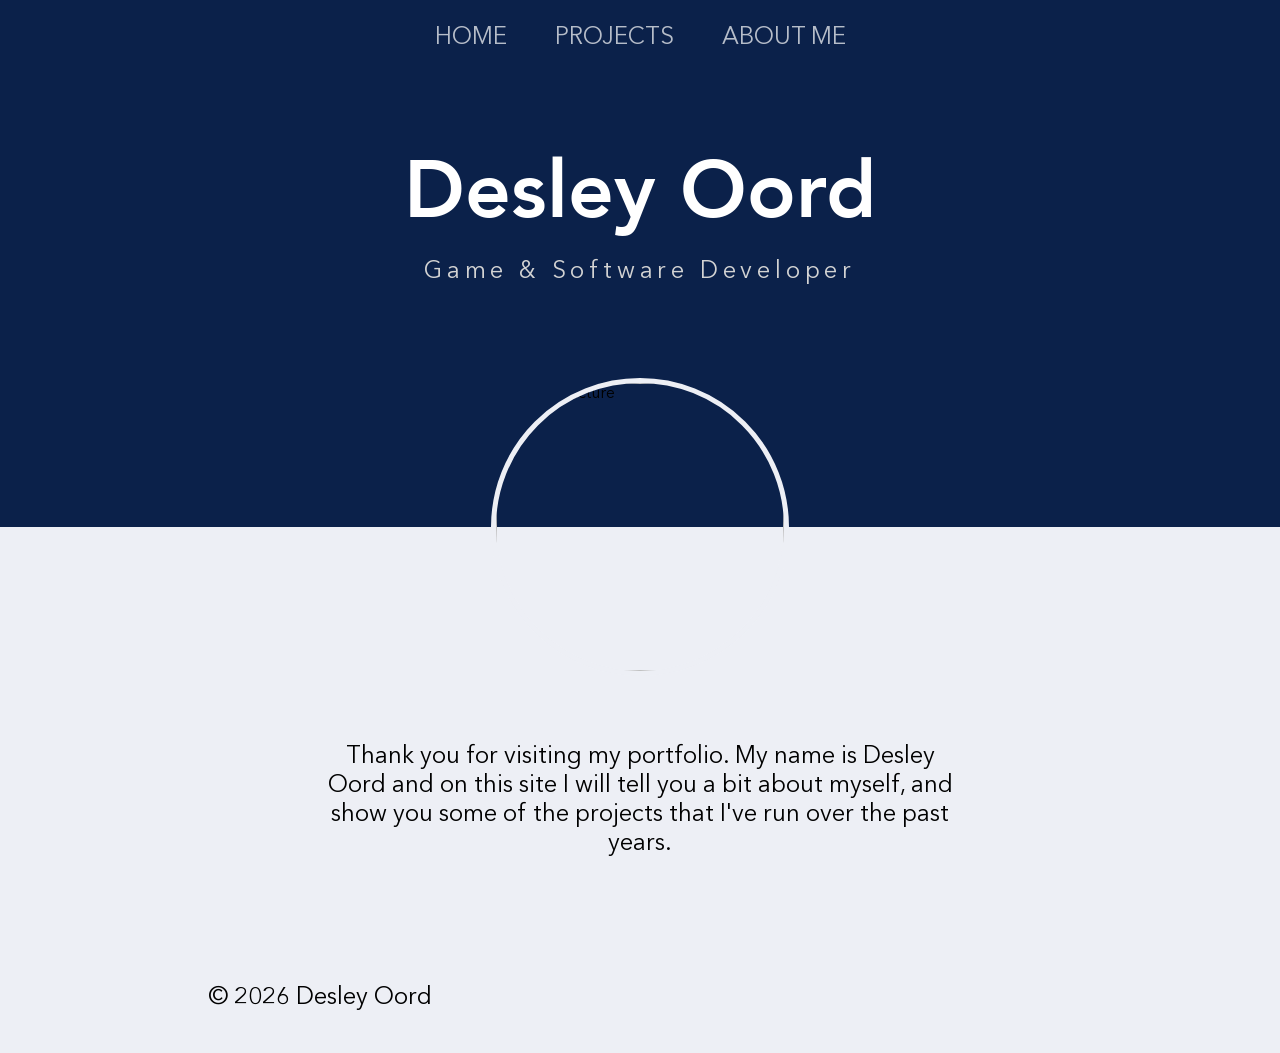
==== index.html @ 692f9636 "Fix hierarchy" ====
<html lang="en-US">
    <head>
        <meta charset="UTF-8">
        <title>Desley Oord</title>
        <meta name="description" 
        content="The homepage of Desley Oord's website"/>

        <link rel="stylesheet" href="/CSS/shared.css">
        <link rel="stylesheet" href="/CSS/index.css">
    </head>

    <body>
        <div id="header"></div>

        <main>
            <section class="profile">
                <div class="profile-text">
                    <h1>Desley Oord</h1>
                    <h2>Game & Software Developer</h2>
                </div>

                <img src="/Media/Profile.png" alt="Profile picture" class="profile-pic">
            </section>

            <section class="content">
                <p>Thank you for visiting my portfolio. My name is Desley Oord and on this site I will tell you a bit about myself, and show you some of the projects that I've run over the past years.</p>
            </section>
        </main>

        <div id="footer"></div>

        <script src="/JavaScript/component.js"></script>
    </body>
</html>
---- CSS/shared.css ----
@font-face {
    font-family: "Avenir";
    src: url("/Fonts/Avenir-Regular.woff2") format("woff2");
    font-weight: 300;
}

@font-face {
    font-family: "Avenir";
    src: url("/Fonts/Avenir-Heavy.woff2") format("woff2");
    font-weight: 800;
}

html, body {
    margin: 0;
    min-height: 100vh;
}

body {
    font-family: "Avenir", Arial, Helvetica, sans-serif;

    background: linear-gradient(
        to bottom,
        rgb(11, 33, 74) 0%,
        rgb(11, 33, 74) 50%,
        rgb(237, 239, 245) 50%,
        rgb(237, 239, 245) 100%
    );
}

header {
    width: 100%;
    background: rgb(11, 33, 74);
    padding: 1.5rem 0;
}

nav {
    display: flex;
    justify-content: center;
    align-items: center;
    gap: 3rem;
}

nav a {
    color: white;
    text-decoration: none;
    font-size: 1.5rem;
    opacity: 0.7;
}

nav a:hover {
    opacity: 1;
}

footer {
    width: 100%;
    background: rgb(237, 239, 245);
    color: black;
    text-align: center;
    padding: 1rem 0;
}
---- CSS/index.css ----
body {
    margin: 0;
    font-family: "Avenir", Arial, Helvetica, sans-serif;
}

.profile {
    height: 50vh;
    background: rgb(11, 33, 74);

    display: flex;
    flex-direction: column;
    align-items: center;
    justify-content: flex-end;

    position: relative;
}

.profile-text {
    text-align: center;
    position: relative;
    z-index: 1;
    transform: translateY(-15rem);
}

.profile-pic {
    width: 18em;
    height: 18em;

    border-radius: 50%;
    border: 5px solid rgb(237, 239, 245);

    object-fit: cover;

    position: absolute;
    bottom: 0;
    transform: translateY(50%);
    z-index: 0;
}

.content {
    height: 25vh;
    background: rgb(237, 239, 245);

    display: flex;
    justify-content: center;
    padding-top: 12rem;
}

h1 {
    font-size: 5rem;
    color: white;

    margin: 0;
}

h2 {
    font-weight: normal;
    letter-spacing: .2em;
    color: lightgray;

    margin: .5em 0 0;
}

p {
    font-size: 1.5rem;
    font-weight: normal;
    
    max-width: 50vw;
    text-align: center;
}
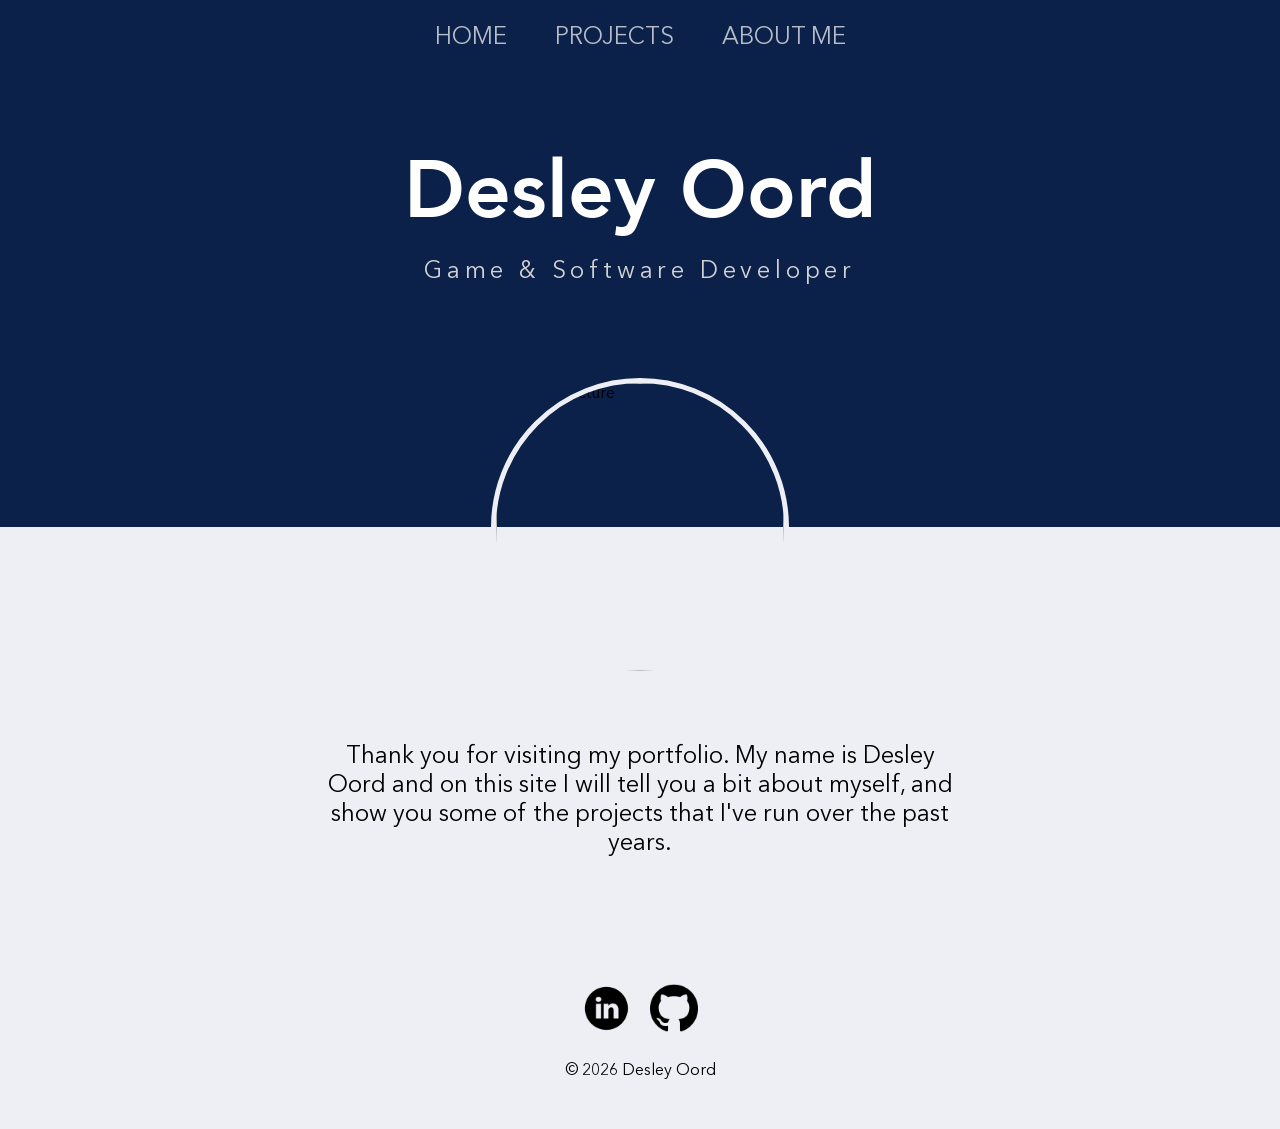
==== commit 9f9b8846: "Improved footer and added links" ====
--- a/index.html
+++ b/index.html
@@ -1,7 +1,7 @@
 <html lang="en-US">
     <head>
         <meta charset="UTF-8">
-        <title>Desley Oord</title>
+        <title>HOME | Desley Oord</title>
         <meta name="description" 
         content="The homepage of Desley Oord's website"/>
 
@@ -23,7 +23,7 @@
             </section>
 
             <section class="content">
-                <p>Thank you for visiting my portfolio. My name is Desley Oord and on this site I will tell you a bit about myself, and show you some of the projects that I've run over the past years.</p>
+                <p class="content-text">Thank you for visiting my portfolio. My name is Desley Oord and on this site I will tell you a bit about myself, and show you some of the projects that I've run over the past years.</p>
             </section>
         </main>
 
--- a/CSS/shared.css
+++ b/CSS/shared.css
@@ -57,4 +57,14 @@
     color: black;
     text-align: center;
     padding: 1rem 0;
+}
+
+footer img{
+    margin: .5em;
+    width: 3em;
+    height: 3em;
+}
+
+footer a{
+    text-decoration: none;
 }
--- a/CSS/index.css
+++ b/CSS/index.css
@@ -61,7 +61,7 @@
     margin: .5em 0 0;
 }
 
-p {
+.content-text {
     font-size: 1.5rem;
     font-weight: normal;
     
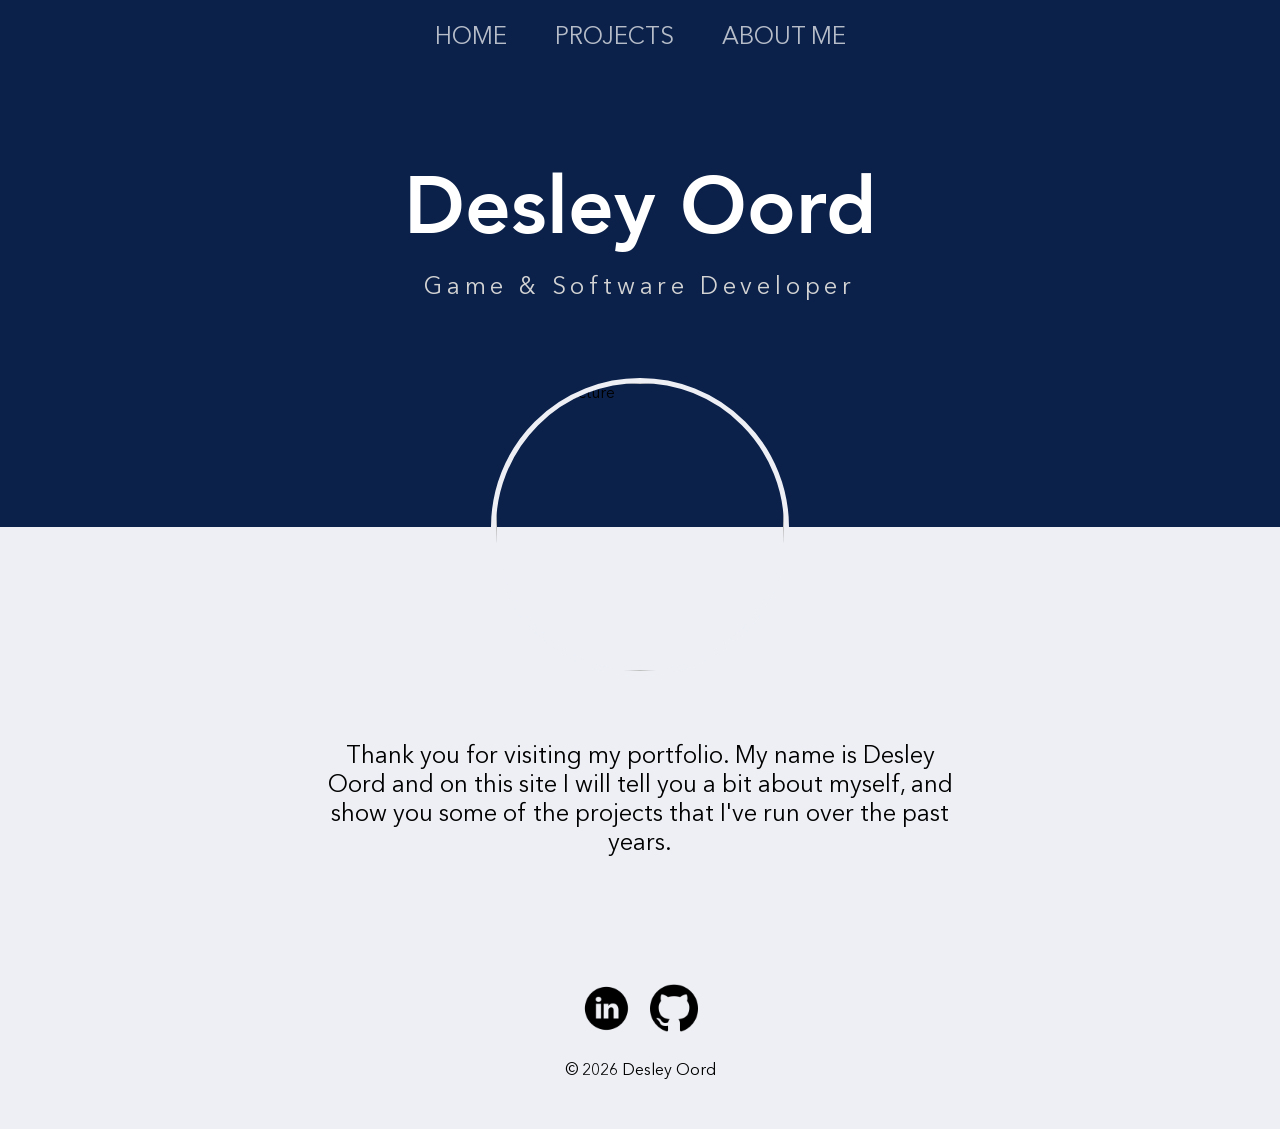
==== commit 59cc7230: "Added flags, logos  and favicon" ====
--- a/index.html
+++ b/index.html
@@ -2,6 +2,7 @@
     <head>
         <meta charset="UTF-8">
         <title>HOME | Desley Oord</title>
+        <link rel="icon" type="image/jpg" href="Media/Profile/Favicon.jpg">
         <meta name="description" 
         content="The homepage of Desley Oord's website"/>
 
@@ -19,7 +20,7 @@
                     <h2>Game & Software Developer</h2>
                 </div>
 
-                <img src="/Media/Profile.png" alt="Profile picture" class="profile-pic">
+                <img src="/Media/Profile/Profile.png" alt="Profile picture" class="profile-pic">
             </section>
 
             <section class="content">
--- a/CSS/shared.css
+++ b/CSS/shared.css
@@ -12,19 +12,15 @@
 
 html, body {
     margin: 0;
-    min-height: 100vh;
+    min-height: 100%;
 }
 
 body {
     font-family: "Avenir", Arial, Helvetica, sans-serif;
 
-    background: linear-gradient(
-        to bottom,
-        rgb(11, 33, 74) 0%,
-        rgb(11, 33, 74) 50%,
-        rgb(237, 239, 245) 50%,
-        rgb(237, 239, 245) 100%
-    );
+    min-height: 100vh;
+    display: flex;
+    flex-direction: column;
 }
 
 header {
@@ -51,6 +47,10 @@
     opacity: 1;
 }
 
+main{
+    flex: 1;
+}
+
 footer {
     width: 100%;
     background: rgb(237, 239, 245);
--- a/CSS/index.css
+++ b/CSS/index.css
@@ -1,10 +1,5 @@
-body {
-    margin: 0;
-    font-family: "Avenir", Arial, Helvetica, sans-serif;
-}
-
 .profile {
-    height: 50vh;
+    min-height: 50vh;
     background: rgb(11, 33, 74);
 
     display: flex;
@@ -13,13 +8,31 @@
     justify-content: flex-end;
 
     position: relative;
+
+    padding-bottom: 12rem;
+    box-sizing: border-box;
 }
 
 .profile-text {
     text-align: center;
-    position: relative;
     z-index: 1;
-    transform: translateY(-15rem);
+    transform: none;
+    margin-bottom: 2rem;
+}
+
+h1 {
+    font-size: 5rem;
+    color: white;
+
+    margin: 0;
+}
+
+h2 {
+    font-weight: normal;
+    letter-spacing: .2em;
+    color: lightgray;
+
+    margin: .5em 0 0;
 }
 
 .profile-pic {
@@ -38,27 +51,12 @@
 }
 
 .content {
-    height: 25vh;
+    min-height: 25vh;
     background: rgb(237, 239, 245);
 
     display: flex;
     justify-content: center;
     padding-top: 12rem;
-}
-
-h1 {
-    font-size: 5rem;
-    color: white;
-
-    margin: 0;
-}
-
-h2 {
-    font-weight: normal;
-    letter-spacing: .2em;
-    color: lightgray;
-
-    margin: .5em 0 0;
 }
 
 .content-text {
